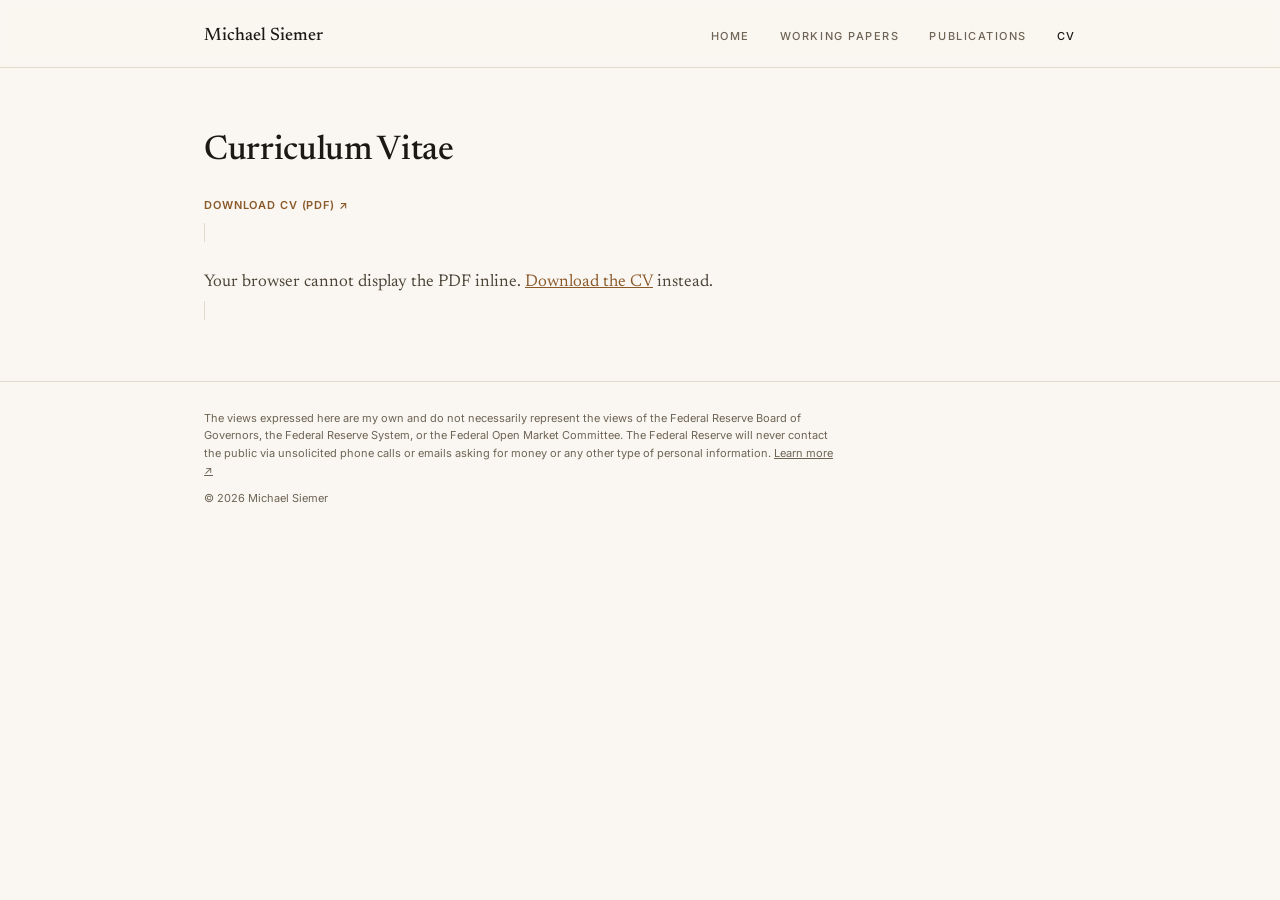
==== cv.html @ 17833bf7 "Add CV page with embedded PDF PDF pulled from the Google Drive file the old site embedded.  Co-Autho" ====
<!DOCTYPE html>
<html lang="en">
<head>
<meta charset="utf-8">
<meta name="viewport" content="width=device-width, initial-scale=1">
<title>CV — Michael Siemer</title>
<meta name="description" content="Curriculum vitae of Michael Siemer, Principal Economist at the Federal Reserve Board.">
<link rel="preconnect" href="https://fonts.googleapis.com">
<link rel="preconnect" href="https://fonts.gstatic.com" crossorigin>
<link href="https://fonts.googleapis.com/css2?family=Newsreader:ital,opsz,wght@0,6..72,400;0,6..72,500;0,6..72,600;1,6..72,400&family=Inter:wght@400;500;600&display=swap" rel="stylesheet">
<link rel="stylesheet" href="style.css">
</head>
<body>

<header class="nav">
  <div class="wrap nav-inner">
    <a class="brand" href="index.html">Michael Siemer</a>
    <nav>
      <a href="index.html">Home</a>
      <a href="working-papers.html">Working Papers</a>
      <a href="publications.html">Publications</a>
      <a class="active" href="cv.html">CV</a>
    </nav>
  </div>
</header>

<main>
  <div class="page-title wrap"><h1>Curriculum Vitae</h1></div>
  <div class="wrap">
    <p class="paper-links" style="margin-top:6px;"><a href="assets/cv.pdf">Download CV (PDF) ↗</a></p>
    <object class="cv-frame" data="assets/cv.pdf" type="application/pdf">
      <p class="bio">Your browser cannot display the PDF inline. <a href="assets/cv.pdf">Download the CV</a> instead.</p>
    </object>
  </div>
</main>

<footer>
  <div class="wrap">
    <p>The views expressed here are my own and do not necessarily represent the views of the Federal Reserve Board of Governors, the Federal Reserve System, or the Federal Open Market Committee. The Federal Reserve will never contact the public via unsolicited phone calls or emails asking for money or any other type of personal information. <a href="https://www.federalreserve.gov/consumerscommunities/fraud-scams.htm">Learn more ↗</a></p>
    <p class="copyright">© 2026 Michael Siemer</p>
  </div>
</footer>

</body>
</html>
---- style.css ----
:root {
  --paper: #faf7f2;
  --paper-dark: #f3eee3;
  --ink: #1c1813;
  --body-text: #4c4437;
  --muted: #6d6455;
  --faint: #a3947c;
  --bronze: #8a5a2b;
  --rule: #e2dacb;
  --rule-light: #ece5d8;
}

* { margin: 0; padding: 0; box-sizing: border-box; }

html { scroll-behavior: smooth; }

body {
  background: var(--paper);
  color: var(--ink);
  font-family: 'Newsreader', Georgia, serif;
  font-size: 17px;
  line-height: 1.6;
}

.wrap { max-width: 920px; margin: 0 auto; padding-left: 24px; padding-right: 24px; }

a { color: var(--bronze); }

/* ---------- Nav ---------- */
.nav {
  position: sticky; top: 0; z-index: 10;
  background: rgba(250, 247, 242, 0.93);
  backdrop-filter: blur(4px);
  border-bottom: 1px solid var(--rule);
}
.nav-inner {
  display: flex; justify-content: space-between; align-items: baseline;
  flex-wrap: wrap; gap: 8px 16px;
  padding-top: 22px; padding-bottom: 16px;
}
.brand { font-size: 18px; font-weight: 500; color: var(--ink); text-decoration: none; }
.nav nav a {
  font-family: 'Inter', sans-serif;
  font-size: 11px; font-weight: 500;
  letter-spacing: 0.14em; text-transform: uppercase;
  color: var(--muted); text-decoration: none;
  margin-left: 26px;
}
.nav nav a:first-child { margin-left: 0; }
.nav nav a:hover { color: var(--bronze); }
.nav nav a.active { color: var(--ink); }

/* ---------- Hero (homepage) ---------- */
.hero { padding-top: 64px; padding-bottom: 40px; }
.hero h1 { font-size: 44px; font-weight: 500; line-height: 1.08; letter-spacing: -0.015em; }
.role { font-size: 17px; font-style: italic; color: var(--bronze); margin-top: 14px; }
.bio { font-size: 17px; line-height: 1.7; color: var(--body-text); margin-top: 22px; max-width: 560px; }
.profile-links { margin-top: 28px; }
.profile-links a {
  font-family: 'Inter', sans-serif;
  font-size: 11px; font-weight: 600;
  letter-spacing: 0.12em; text-transform: uppercase;
  color: var(--bronze); text-decoration: none;
}
.profile-links a:hover { text-decoration: underline; }
.profile-links .sep { color: var(--faint); margin: 0 12px; }

/* ---------- Section labels & paper rows ---------- */
.section-label {
  font-family: 'Inter', sans-serif;
  font-size: 11px; font-weight: 600;
  letter-spacing: 0.16em; text-transform: uppercase;
  color: var(--bronze);
  border-bottom: 1px solid var(--rule);
  padding-bottom: 10px;
}
.paper { padding: 22px 0; border-bottom: 1px solid var(--rule-light); }
.paper:last-of-type { border-bottom: none; }
.paper h3 { font-size: 20px; font-weight: 500; line-height: 1.3; }
.paper h3 a { color: var(--ink); text-decoration: none; }
.paper h3 a:hover { color: var(--bronze); }
.meta {
  font-family: 'Inter', sans-serif;
  font-size: 13px; color: var(--muted); margin-top: 6px;
}
.paper-links { margin-top: 8px; }
.paper-links a {
  font-family: 'Inter', sans-serif;
  font-size: 11px; font-weight: 600;
  letter-spacing: 0.08em; text-transform: uppercase;
  color: var(--bronze); text-decoration: none; margin-right: 18px;
}
.paper-links a:hover { text-decoration: underline; }
.more-link {
  display: inline-block; margin-top: 10px;
  font-family: 'Inter', sans-serif;
  font-size: 12px; font-weight: 600;
  letter-spacing: 0.1em; text-transform: uppercase;
  color: var(--bronze); text-decoration: none;
}
.more-link:hover { text-decoration: underline; }

/* ---------- Publications strip (homepage) ---------- */
.pubs-strip { background: var(--paper-dark); padding: 36px 0 40px; margin-top: 24px; }
.pub { font-size: 17px; line-height: 1.5; margin-top: 14px; }
.pub:first-of-type { margin-top: 18px; }
.pub a { color: var(--ink); text-decoration: none; }
.pub a:hover { color: var(--bronze); }
.pub-venue { font-family: 'Inter', sans-serif; font-size: 13px; color: var(--muted); }

/* ---------- Subpage headers ---------- */
.page-title { padding-top: 56px; padding-bottom: 8px; }
.page-title h1 { font-size: 34px; font-weight: 500; letter-spacing: -0.01em; }
main .wrap > .section-label { margin-top: 36px; }

/* ---------- Footer ---------- */
footer { border-top: 1px solid var(--rule); margin-top: 56px; padding: 28px 0 40px; }
footer p {
  font-family: 'Inter', sans-serif;
  font-size: 11px; line-height: 1.6; color: var(--muted); max-width: 640px;
}
footer a { color: var(--muted); }
.copyright { color: var(--muted); margin-top: 10px; }

/* ---------- CV embed ---------- */
.cv-frame { width: 100%; height: 75vh; border: 1px solid var(--rule); margin-top: 24px; background: #fff; }

/* ---------- Responsive ---------- */
@media (max-width: 700px) {
  .hero { padding-top: 40px; }
  .hero h1 { font-size: 34px; }
  .nav-inner { flex-direction: column; align-items: flex-start; }
  .nav nav a { margin-left: 0; margin-right: 20px; }
  .profile-links .sep { margin: 0 8px; }
}
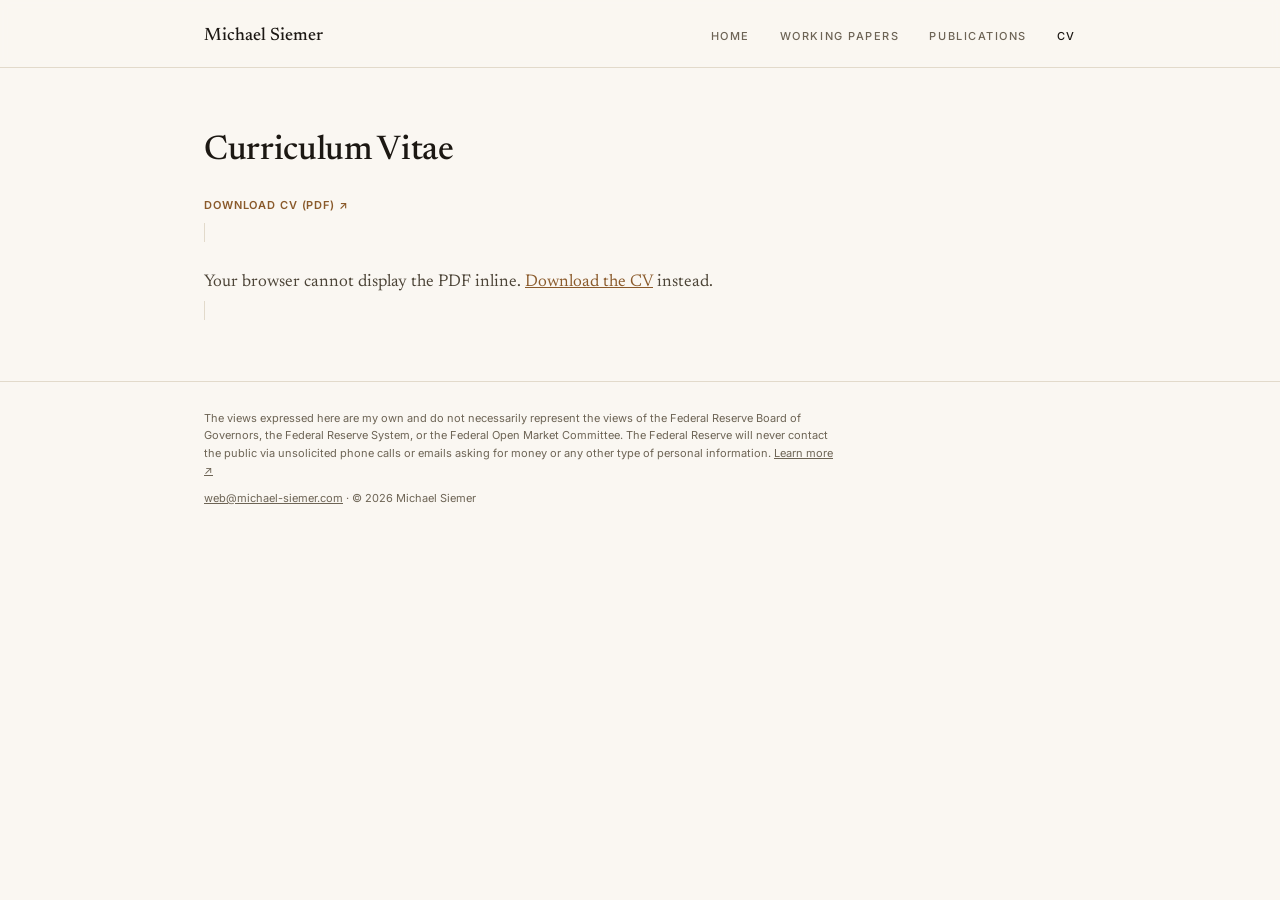
==== commit 9c48682c: "Add obfuscated contact address Assembles web@michael-siemer.com at runtime so it is not harvestable " ====
--- a/cv.html
+++ b/cv.html
@@ -37,9 +37,11 @@
 <footer>
   <div class="wrap">
     <p>The views expressed here are my own and do not necessarily represent the views of the Federal Reserve Board of Governors, the Federal Reserve System, or the Federal Open Market Committee. The Federal Reserve will never contact the public via unsolicited phone calls or emails asking for money or any other type of personal information. <a href="https://www.federalreserve.gov/consumerscommunities/fraud-scams.htm">Learn more ↗</a></p>
-    <p class="copyright">© 2026 Michael Siemer</p>
+    <p class="copyright"><span class="js-email">web [at] michael-siemer.com</span> · © 2026 Michael Siemer</p>
   </div>
 </footer>
 
+<script src="email.js"></script>
+
 </body>
 </html>
--- a/style.css
+++ b/style.css
@@ -55,6 +55,17 @@
 .hero h1 { font-size: 44px; font-weight: 500; line-height: 1.08; letter-spacing: -0.015em; }
 .role { font-size: 17px; font-style: italic; color: var(--bronze); margin-top: 14px; }
 .bio { font-size: 17px; line-height: 1.7; color: var(--body-text); margin-top: 22px; max-width: 560px; }
+.contact { margin-top: 20px; font-size: 17px; }
+.contact .label {
+  font-family: 'Inter', sans-serif;
+  font-size: 11px; font-weight: 600;
+  letter-spacing: 0.14em; text-transform: uppercase;
+  color: var(--muted); margin-right: 12px;
+}
+.contact a { color: var(--bronze); text-decoration: none; }
+.contact a:hover { text-decoration: underline; }
+.js-email { color: var(--bronze); }
+
 .profile-links { margin-top: 28px; }
 .profile-links a {
   font-family: 'Inter', sans-serif;
@@ -68,8 +79,8 @@
 /* ---------- Section labels & paper rows ---------- */
 .section-label {
   font-family: 'Inter', sans-serif;
-  font-size: 11px; font-weight: 600;
-  letter-spacing: 0.16em; text-transform: uppercase;
+  font-size: 13px; font-weight: 600;
+  letter-spacing: 0.15em; text-transform: uppercase;
   color: var(--bronze);
   border-bottom: 1px solid var(--rule);
   padding-bottom: 10px;
@@ -125,6 +136,30 @@
 /* ---------- CV embed ---------- */
 .cv-frame { width: 100%; height: 75vh; border: 1px solid var(--rule); margin-top: 24px; background: #fff; }
 
+/* ---------- Expandable abstracts ---------- */
+details.abs summary {
+  list-style: none;
+  cursor: pointer;
+  display: block;
+}
+details.abs summary::-webkit-details-marker { display: none; }
+details.abs summary:hover h3 { color: var(--bronze); }
+.abs-hint {
+  display: inline-block;
+  margin-top: 7px;
+  font-family: 'Inter', sans-serif;
+  font-size: 10.5px; font-weight: 600;
+  letter-spacing: 0.1em; text-transform: uppercase;
+  color: var(--bronze); white-space: nowrap;
+}
+.abs-hint::after { content: " ▾"; }
+details.abs[open] .abs-hint::after { content: " ▴"; }
+.abstract p {
+  font-size: 15.5px; line-height: 1.65;
+  color: var(--body-text);
+  margin: 12px 0 4px; max-width: 640px;
+}
+
 /* ---------- Responsive ---------- */
 @media (max-width: 700px) {
   .hero { padding-top: 40px; }
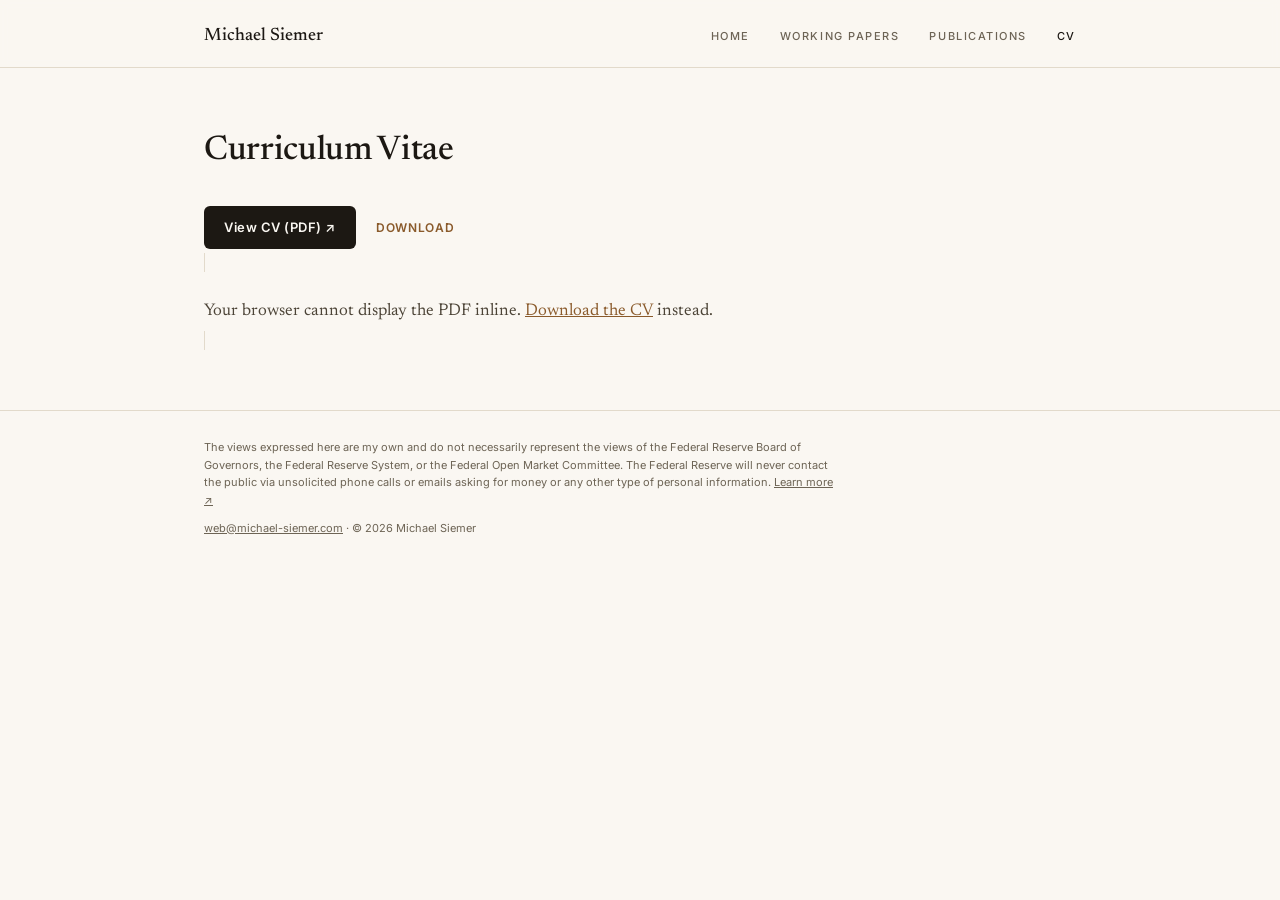
==== commit 25e5388a: "Add favicon, social preview, structured data, sitemap; fix CV on mobile - Open Graph + Twitter cards" ====
--- a/cv.html
+++ b/cv.html
@@ -9,6 +9,23 @@
 <link rel="preconnect" href="https://fonts.gstatic.com" crossorigin>
 <link href="https://fonts.googleapis.com/css2?family=Newsreader:ital,opsz,wght@0,6..72,400;0,6..72,500;0,6..72,600;1,6..72,400&family=Inter:wght@400;500;600&display=swap" rel="stylesheet">
 <link rel="stylesheet" href="style.css">
+<link rel="canonical" href="https://michael-siemer.com/cv.html">
+<link rel="icon" href="assets/favicon.svg" type="image/svg+xml">
+<link rel="icon" href="assets/favicon-32.png" sizes="32x32" type="image/png">
+<link rel="apple-touch-icon" href="assets/apple-touch-icon.png">
+<meta property="og:type" content="website">
+<meta property="og:site_name" content="Michael Siemer">
+<meta property="og:title" content="CV — Michael Siemer">
+<meta property="og:description" content="Curriculum vitae of Michael Siemer, Principal Economist at the Federal Reserve Board.">
+<meta property="og:url" content="https://michael-siemer.com/cv.html">
+<meta property="og:image" content="https://michael-siemer.com/assets/og-image.jpg">
+<meta property="og:image:width" content="1200">
+<meta property="og:image:height" content="630">
+<meta name="twitter:card" content="summary_large_image">
+<meta name="twitter:title" content="CV — Michael Siemer">
+<meta name="twitter:description" content="Curriculum vitae of Michael Siemer, Principal Economist at the Federal Reserve Board.">
+<meta name="twitter:image" content="https://michael-siemer.com/assets/og-image.jpg">
+
 </head>
 <body>
 
@@ -27,10 +44,15 @@
 <main>
   <div class="page-title wrap"><h1>Curriculum Vitae</h1></div>
   <div class="wrap">
-    <p class="paper-links" style="margin-top:6px;"><a href="assets/cv.pdf">Download CV (PDF) ↗</a></p>
-    <object class="cv-frame" data="assets/cv.pdf" type="application/pdf">
-      <p class="bio">Your browser cannot display the PDF inline. <a href="assets/cv.pdf">Download the CV</a> instead.</p>
-    </object>
+    <p class="cv-actions">
+      <a class="cv-button" href="assets/cv.pdf" target="_blank" rel="noopener">View CV (PDF) ↗</a>
+      <a class="cv-download" href="assets/cv.pdf" download>Download</a>
+    </p>
+    <div class="cv-embed">
+      <object class="cv-frame" data="assets/cv.pdf" type="application/pdf">
+        <p class="bio">Your browser cannot display the PDF inline. <a href="assets/cv.pdf">Download the CV</a> instead.</p>
+      </object>
+    </div>
   </div>
 </main>
 
--- a/style.css
+++ b/style.css
@@ -51,7 +51,16 @@
 .nav nav a.active { color: var(--ink); }
 
 /* ---------- Hero (homepage) ---------- */
-.hero { padding-top: 64px; padding-bottom: 40px; }
+.hero {
+  padding-top: 64px; padding-bottom: 40px;
+  display: flex; gap: 56px; align-items: flex-start;
+}
+.hero-text { flex: 1; min-width: 0; }
+.hero-photo { width: 180px; flex-shrink: 0; }
+.hero-photo img {
+  display: block; width: 100%; height: auto;
+  border-radius: 2px;
+}
 .hero h1 { font-size: 44px; font-weight: 500; line-height: 1.08; letter-spacing: -0.015em; }
 .role { font-size: 17px; font-style: italic; color: var(--bronze); margin-top: 14px; }
 .bio { font-size: 17px; line-height: 1.7; color: var(--body-text); margin-top: 22px; max-width: 560px; }
@@ -75,6 +84,14 @@
 }
 .profile-links a:hover { text-decoration: underline; }
 .profile-links .sep { color: var(--faint); margin: 0 12px; }
+
+/* ---------- About ---------- */
+.about p {
+  font-size: 17px; line-height: 1.75;
+  color: var(--body-text);
+  max-width: 640px; margin-top: 18px;
+}
+.about p:first-of-type { margin-top: 22px; }
 
 /* ---------- Section labels & paper rows ---------- */
 .section-label {
@@ -134,7 +151,26 @@
 .copyright { color: var(--muted); margin-top: 10px; }
 
 /* ---------- CV embed ---------- */
-.cv-frame { width: 100%; height: 75vh; border: 1px solid var(--rule); margin-top: 24px; background: #fff; }
+.cv-actions { margin-top: 20px; display: flex; align-items: center; gap: 20px; }
+.cv-button {
+  font-family: 'Inter', sans-serif;
+  font-size: 13px; font-weight: 600;
+  letter-spacing: 0.04em;
+  color: var(--paper); background: var(--ink);
+  text-decoration: none; padding: 11px 20px; border-radius: 6px;
+}
+.cv-button:hover { background: var(--bronze); }
+.cv-download {
+  font-family: 'Inter', sans-serif;
+  font-size: 12px; font-weight: 600;
+  letter-spacing: 0.06em; text-transform: uppercase;
+  color: var(--bronze); text-decoration: none;
+}
+.cv-download:hover { text-decoration: underline; }
+.cv-frame { width: 100%; height: 78vh; border: 1px solid var(--rule); margin-top: 24px; background: #fff; }
+/* Inline PDF preview is a desktop enhancement — mobile browsers render the
+   embed as a blank box, so the buttons above carry the CV there. */
+@media (max-width: 760px) { .cv-embed { display: none; } }
 
 /* ---------- Expandable abstracts ---------- */
 details.abs summary {
@@ -162,7 +198,12 @@
 
 /* ---------- Responsive ---------- */
 @media (max-width: 700px) {
-  .hero { padding-top: 40px; }
+  .hero {
+    padding-top: 40px;
+    flex-direction: column-reverse;
+    gap: 24px;
+  }
+  .hero-photo { width: 132px; }
   .hero h1 { font-size: 34px; }
   .nav-inner { flex-direction: column; align-items: flex-start; }
   .nav nav a { margin-left: 0; margin-right: 20px; }
